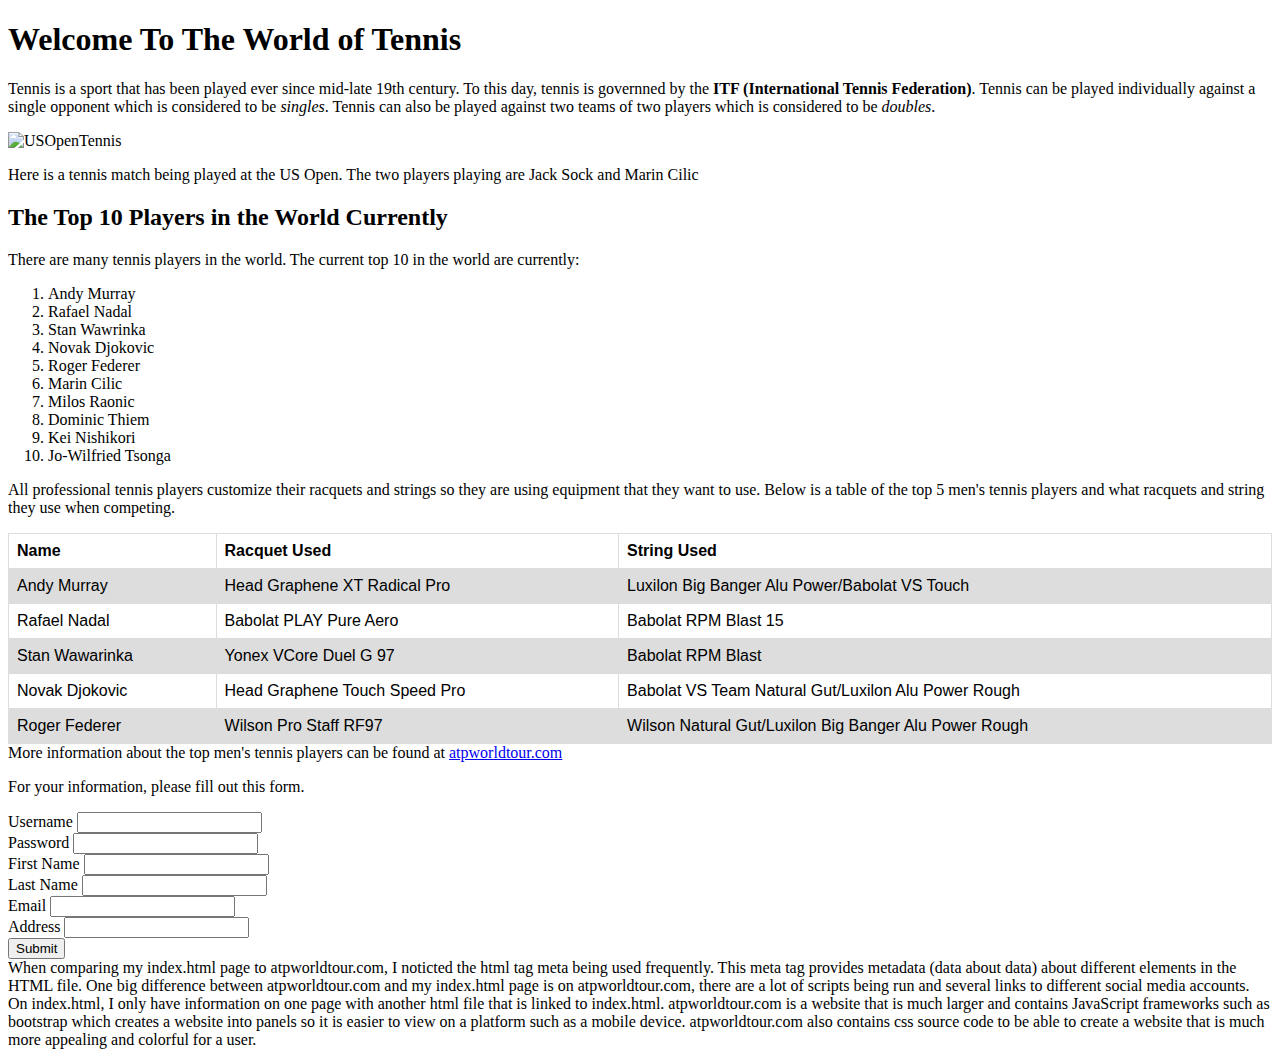
==== index.html @ 971e01a6 "add content to index.html" ====
<!DOCTYPE html>
<html lang="en">
<head>
	<title>Tennis</title>
	<style>
table {
    font-family: arial, sans-serif;
    border-collapse: collapse;
    width: 100%;
}

td, th {
    border: 1px solid #dddddd;
    text-align: left;
    padding: 8px;
}

tr:nth-child(even) {
    background-color: #dddddd;
}
</style>
</head>
<body>

<h1>Welcome To The World of Tennis</h1>

<p>
	Tennis is a sport that has been played ever since mid-late 19th century. To this day, tennis is governned by the <strong>ITF (International Tennis Federation)</strong>. Tennis can be played individually against a single opponent which is considered to be <em>singles</em>. Tennis can also be played against two teams of two players which is considered to be <em>doubles</em>. 

</p>

<img src="pexels-photo-171568.jpeg" alt="USOpenTennis" height="747" width="1328">
<p>Here is a tennis match being played at the US Open. The two players playing are Jack Sock and Marin Cilic</p>

<h2>The Top 10 Players in the World Currently</h2>

<p>
	There are many tennis players in the world. The current top 10 in the world are currently:
</p>

<ol>
	<li>Andy Murray</li>
	<li>Rafael Nadal</li>
	<li>Stan Wawrinka</li>
	<li>Novak Djokovic</li>
	<li>Roger Federer</li>
	<li>Marin Cilic</li>
	<li>Milos Raonic</li>
	<li>Dominic Thiem</li>
	<li>Kei Nishikori</li>
	<li>Jo-Wilfried Tsonga</li>
</ol>


<p>
	All professional tennis players customize their racquets and strings so they are using equipment that they want to use. Below is a table of the top 5 men's tennis players and what racquets and string they use when competing.
</p>

<table>
  <tr>
    <th>Name</th>
    <th>Racquet Used</th>
    <th>String Used</th>
  </tr>
  <tr>
    <td>Andy Murray</td>
    <td>Head Graphene XT Radical Pro</td>
    <td>Luxilon Big Banger Alu Power/Babolat VS Touch</td>
  </tr>
  <tr>
    <td>Rafael Nadal</td>
    <td>Babolat PLAY Pure Aero</td>
    <td>Babolat RPM Blast 15</td>
  </tr>
  <tr>
    <td>Stan Wawarinka</td>
    <td>Yonex VCore Duel G 97</td>
    <td>Babolat RPM Blast</td>
  </tr>
  <tr>
    <td>Novak Djokovic</td>
    <td>Head Graphene Touch Speed Pro</td>
    <td>Babolat VS Team Natural Gut/Luxilon Alu Power Rough</td>
  </tr>
  <tr>
    <td>Roger Federer</td>
    <td>Wilson Pro Staff RF97</td>
    <td>Wilson Natural Gut/Luxilon Big Banger Alu Power Rough</td>
  </tr>
</table>



More information about the top men's tennis players can be found at <a href="https://www.atpworldtour.com/">atpworldtour.com</a>


<p>
	For your information, please fill out this form.
</p>

<form action="form-complete.html" method="post">
	<div>
		<label>Username</label>
		<input type="text" name="username">
	</div>
	<div>
		<label>Password</label>
		<input type="password" name="password">
	</div>
	<div>
		<label>First Name</label>
		<input type="text" name="firstname">
	</div>
		<div>
		<label>Last Name</label>
		<input type="text" name="lastname">
	</div>
		<div>
		<label>Email</label>
		<input type="email" name="email">
	</div>
		<div>
		<label>Address</label>
		<input type="text" name="address">
	</div>
	<button type="submit">Submit</button>
</form>


When comparing my index.html page to atpworldtour.com, I noticted the html tag meta being used frequently. This meta tag provides metadata (data about data) about different elements in the HTML file. One big difference between atpworldtour.com and my index.html page is on atpworldtour.com, there are a lot of scripts being run and several links to different social media accounts. On index.html, I only have information on one page with another html file that is linked to index.html. atpworldtour.com is a website that is much larger and contains JavaScript frameworks such as bootstrap which creates a website into panels so it is easier to view on a platform such as a mobile device. atpworldtour.com also contains css source code to be able to create a website that is much more appealing and colorful for a user.

</body>
</html>
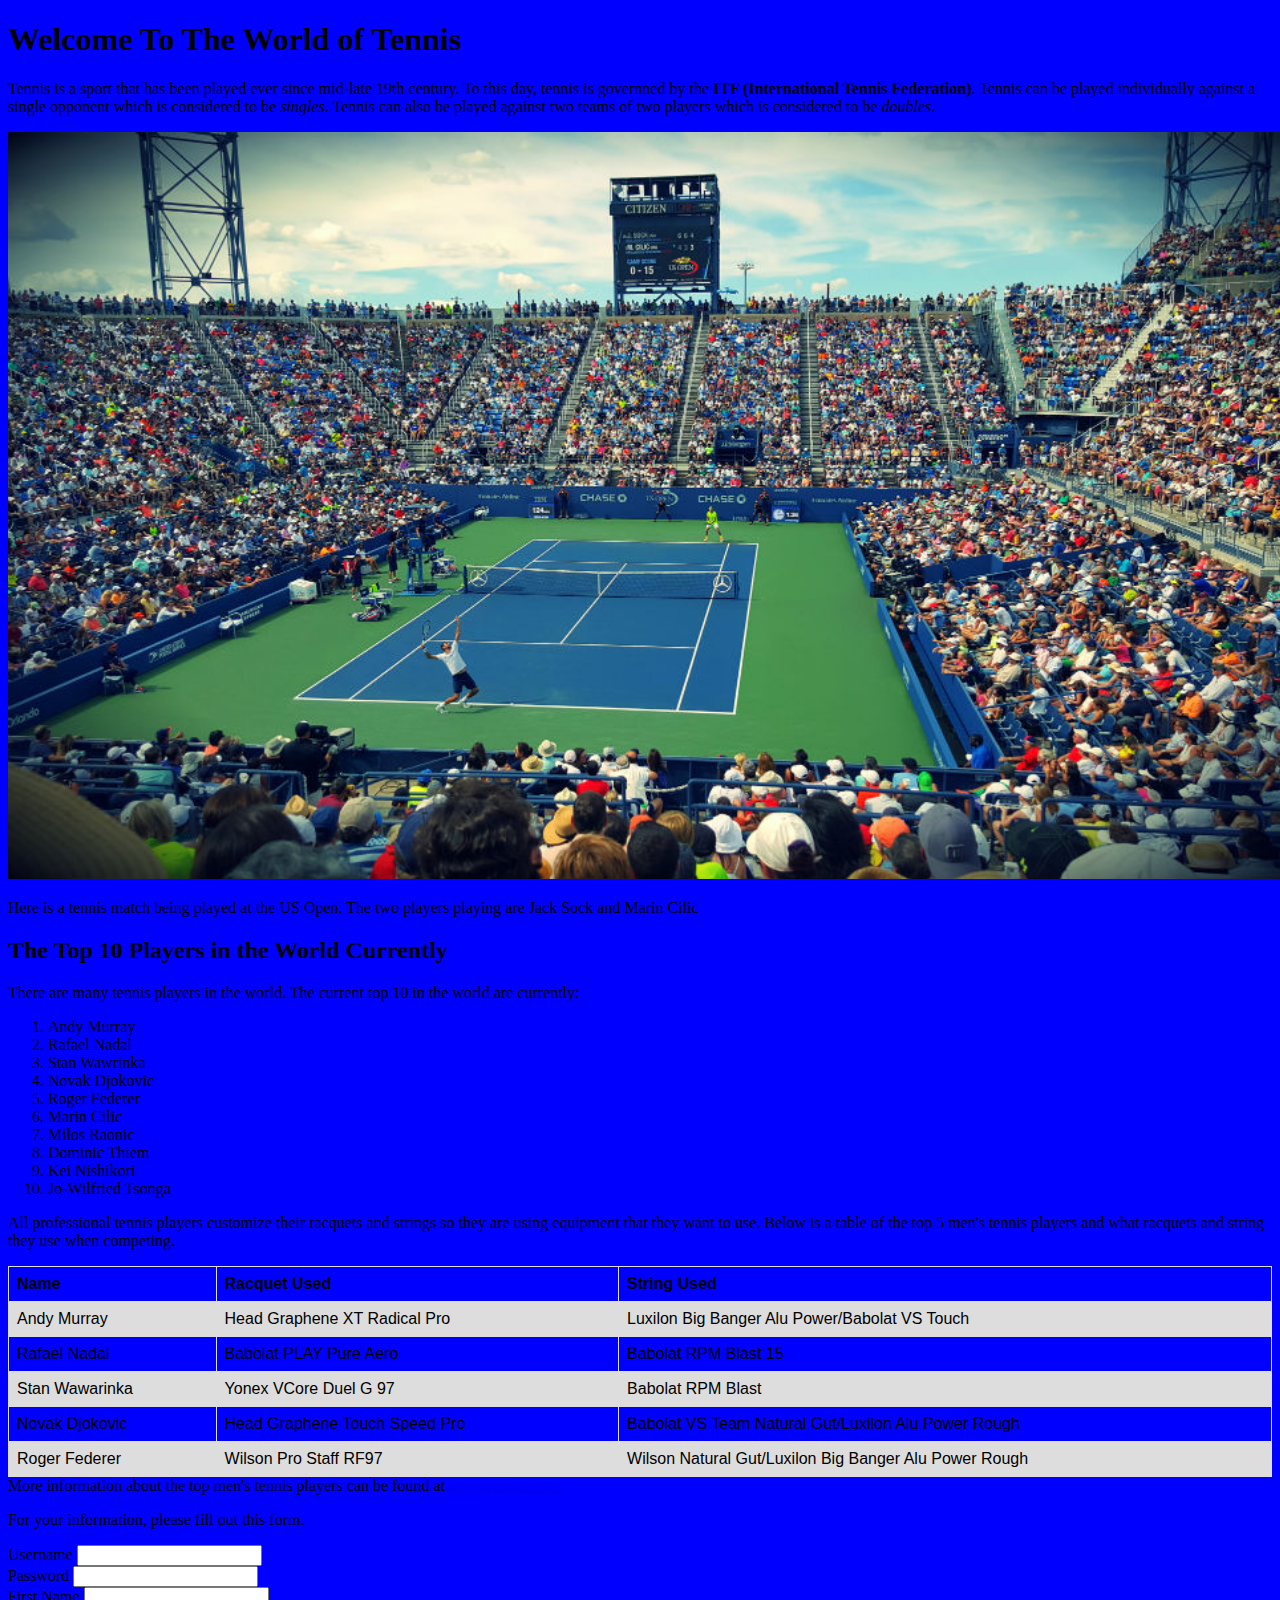
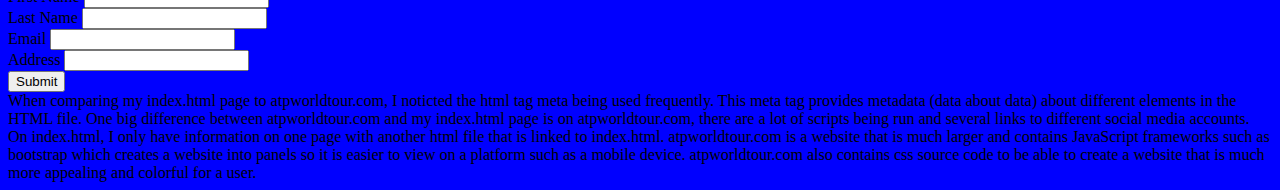
==== commit eafcafc7: "add css file to repo, wrote a link tag to both html pages, and change the image so it loads faster o" ====
--- a/index.html
+++ b/index.html
@@ -2,6 +2,7 @@
 <html lang="en">
 <head>
 	<title>Tennis</title>
+	<link rel="stylesheet" type="text/css" href="styles.css">
 	<style>
 table {
     font-family: arial, sans-serif;
@@ -29,7 +30,7 @@
 
 </p>
 
-<img src="pexels-photo-171568.jpeg" alt="USOpenTennis" height="747" width="1328">
+<img src="CilicSock.jpg" alt="USOpenTennis" height="747" width="1328">
 <p>Here is a tennis match being played at the US Open. The two players playing are Jack Sock and Marin Cilic</p>
 
 <h2>The Top 10 Players in the World Currently</h2>
--- a/styles.css
+++ b/styles.css
@@ -0,0 +1,3 @@
+body {
+	background: blue;
+}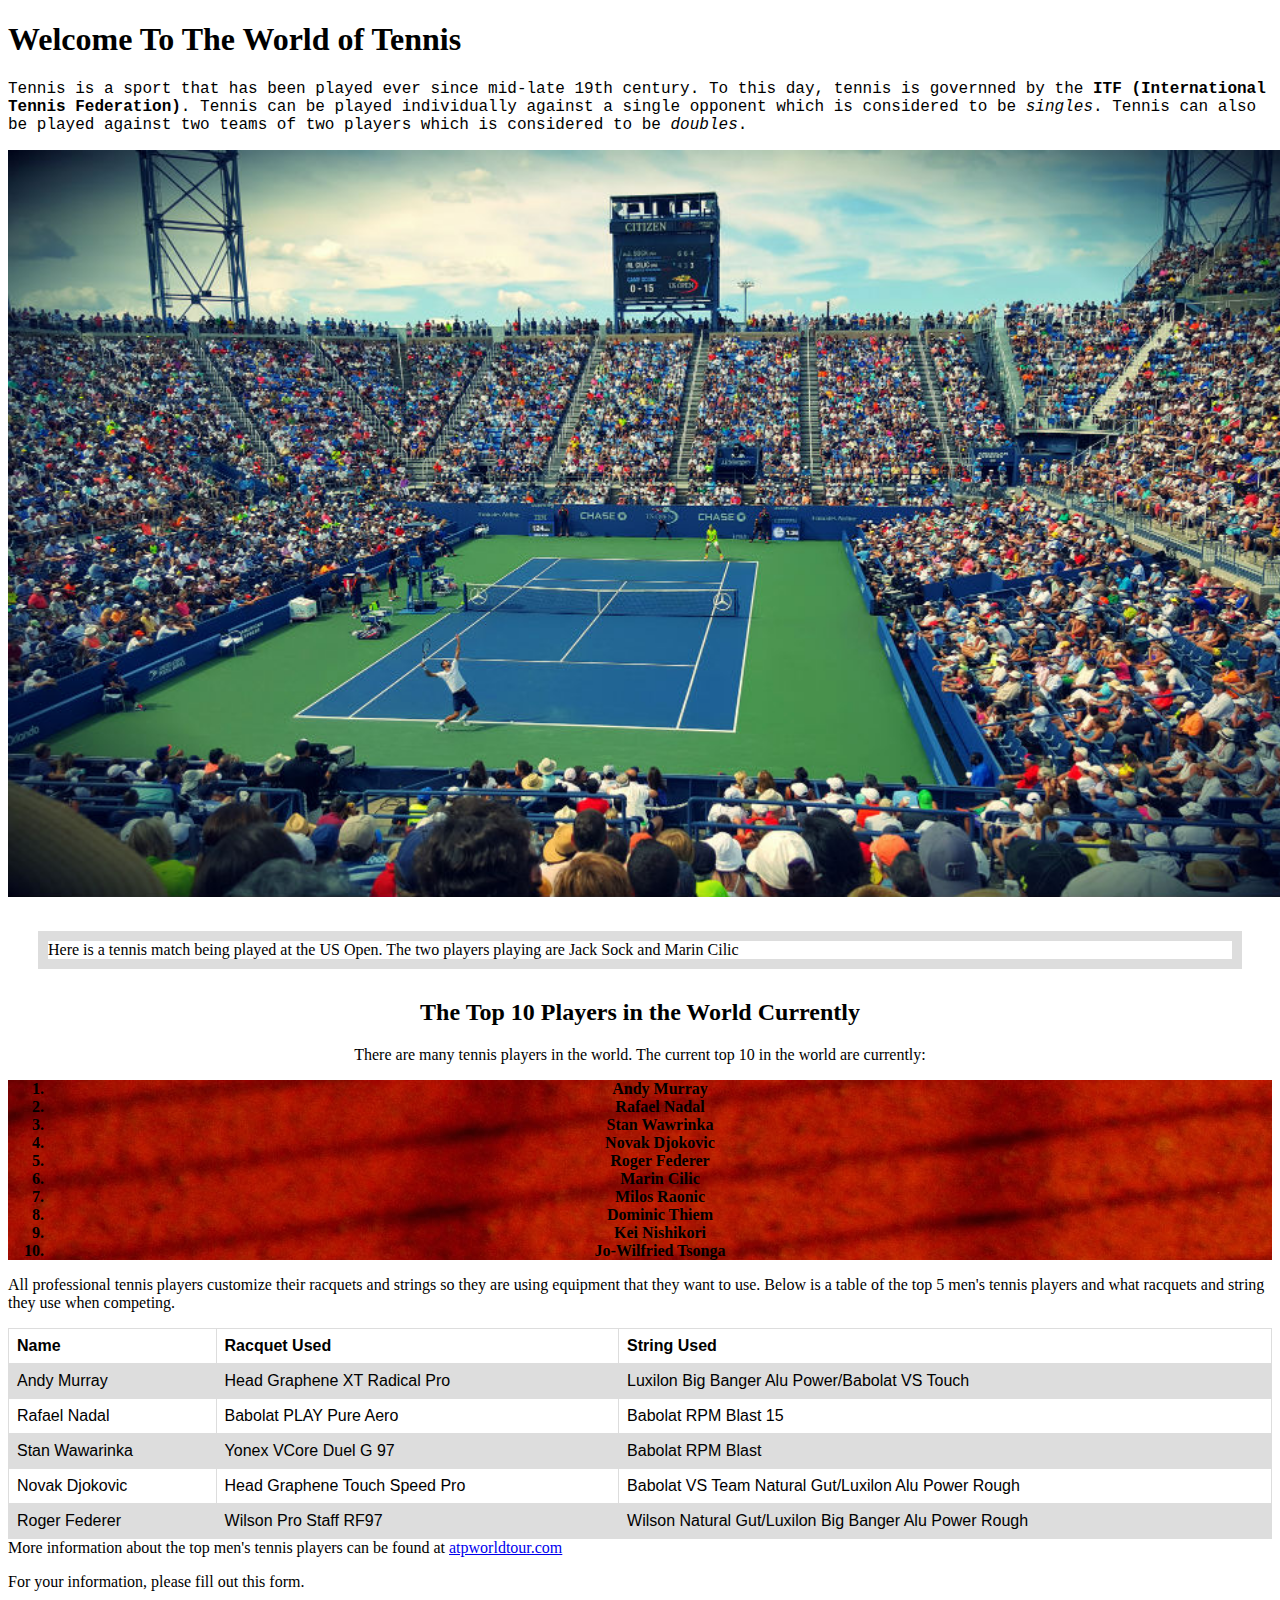
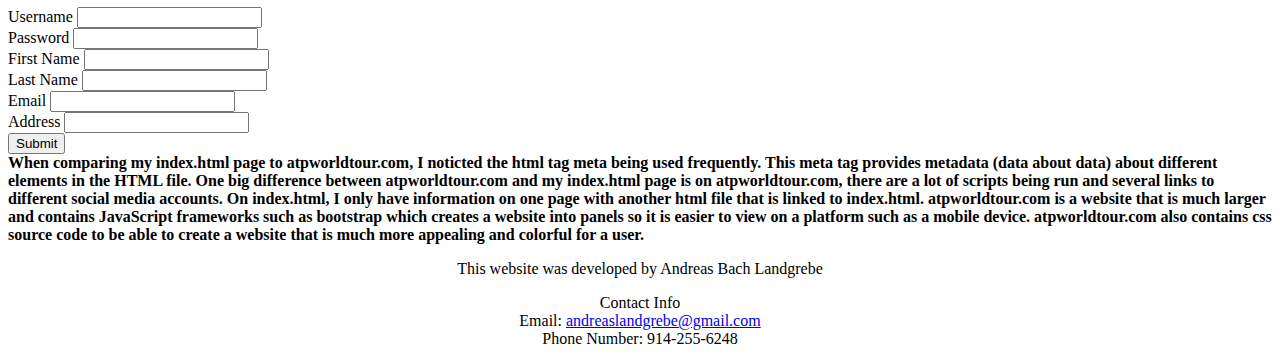
==== commit 46985db1: "add padding and border to table, add margin to second paragraph and ordered list, centered the foote" ====
--- a/index.html
+++ b/index.html
@@ -3,42 +3,26 @@
 <head>
 	<title>Tennis</title>
 	<link rel="stylesheet" type="text/css" href="styles.css">
-	<style>
-table {
-    font-family: arial, sans-serif;
-    border-collapse: collapse;
-    width: 100%;
-}
-
-td, th {
-    border: 1px solid #dddddd;
-    text-align: left;
-    padding: 8px;
-}
-
-tr:nth-child(even) {
-    background-color: #dddddd;
-}
-</style>
 </head>
 <body>
 
 <h1>Welcome To The World of Tennis</h1>
-
-<p>
+<p id="First-P">
 	Tennis is a sport that has been played ever since mid-late 19th century. To this day, tennis is governned by the <strong>ITF (International Tennis Federation)</strong>. Tennis can be played individually against a single opponent which is considered to be <em>singles</em>. Tennis can also be played against two teams of two players which is considered to be <em>doubles</em>. 
 
 </p>
 
 <img src="CilicSock.jpg" alt="USOpenTennis" height="747" width="1328">
-<p>Here is a tennis match being played at the US Open. The two players playing are Jack Sock and Marin Cilic</p>
+<p id="Second-P">Here is a tennis match being played at the US Open. The two players playing are Jack Sock and Marin Cilic</p>
+
+<div class="TopTen">
 
 <h2>The Top 10 Players in the World Currently</h2>
 
 <p>
 	There are many tennis players in the world. The current top 10 in the world are currently:
 </p>
-
+</div>
 <ol>
 	<li>Andy Murray</li>
 	<li>Rafael Nadal</li>
@@ -99,7 +83,7 @@
 	For your information, please fill out this form.
 </p>
 
-<form action="form-complete.html" method="post">
+<form action="form-complete.html" method="get">
 	<div>
 		<label>Username</label>
 		<input type="text" name="username">
@@ -127,8 +111,22 @@
 	<button type="submit">Submit</button>
 </form>
 
+<div class="Compare">
+When comparing my index.html page to atpworldtour.com, I noticted the html tag meta being used frequently. This meta tag provides metadata (data about data) about different elements in the HTML file. One big difference between atpworldtour.com and my index.html page is on atpworldtour.com, there are a lot of scripts being run and several links to different social media accounts. On index.html, I only have information on one page with another html file that is linked to index.html. atpworldtour.com is a website that is much larger and contains JavaScript frameworks such as bootstrap which creates a website into panels so it is easier to view on a platform such as a mobile device. atpworldtour.com also contains css source code to be able to create a website that is much more appealing and colorful for a user.
+</div>
 
-When comparing my index.html page to atpworldtour.com, I noticted the html tag meta being used frequently. This meta tag provides metadata (data about data) about different elements in the HTML file. One big difference between atpworldtour.com and my index.html page is on atpworldtour.com, there are a lot of scripts being run and several links to different social media accounts. On index.html, I only have information on one page with another html file that is linked to index.html. atpworldtour.com is a website that is much larger and contains JavaScript frameworks such as bootstrap which creates a website into panels so it is easier to view on a platform such as a mobile device. atpworldtour.com also contains css source code to be able to create a website that is much more appealing and colorful for a user.
+<footer>
+	<p>This website was developed by Andreas Bach Landgrebe </p>
+	<p>
+	 Contact Info
+	 <br>
+	 Email: <a href="mailto:andreaslandgrebe@gmail.com">andreaslandgrebe@gmail.com</a> 
+	 <br>
+	 Phone Number: 914-255-6248
+	</p>
+
+</footer>
+
 
 </body>
 </html>--- a/styles.css
+++ b/styles.css
@@ -1,3 +1,57 @@
 body {
-	background: blue;
+	background: white;
+}
+table {
+    font-family: arial, sans-serif;
+    border-collapse: collapse;
+    width: 100%;
+}
+
+td, th {
+    border: 1px solid #dddddd;
+    text-align: left;
+    padding: 8px;
+}
+
+tr:nth-child(even) {
+    background-color: #dddddd;
+}
+
+#First-P {
+	font-family: courier;
+}
+
+#Second-P {
+	margin: 30px;
+	border: 10px solid #dddddd;
+}
+
+a:visited {
+	color: pink;
+}
+
+ol {
+	background-image: url("tennis-ball-sport-yellow-66323.jpeg");
+	font-weight: bold;
+	margin-right: auto;
+	margin-left: auto;
+	text-align: center;
+}
+footer {
+	margin-right: auto;
+	margin-left: auto;
+	display: block;
+	text-align: center;
+
+}
+
+.TopTen {
+	margin-right: auto;
+	margin-left: auto;
+	display: block;
+	text-align: center;
+}
+
+.Compare {
+	font-weight: bolder;
 }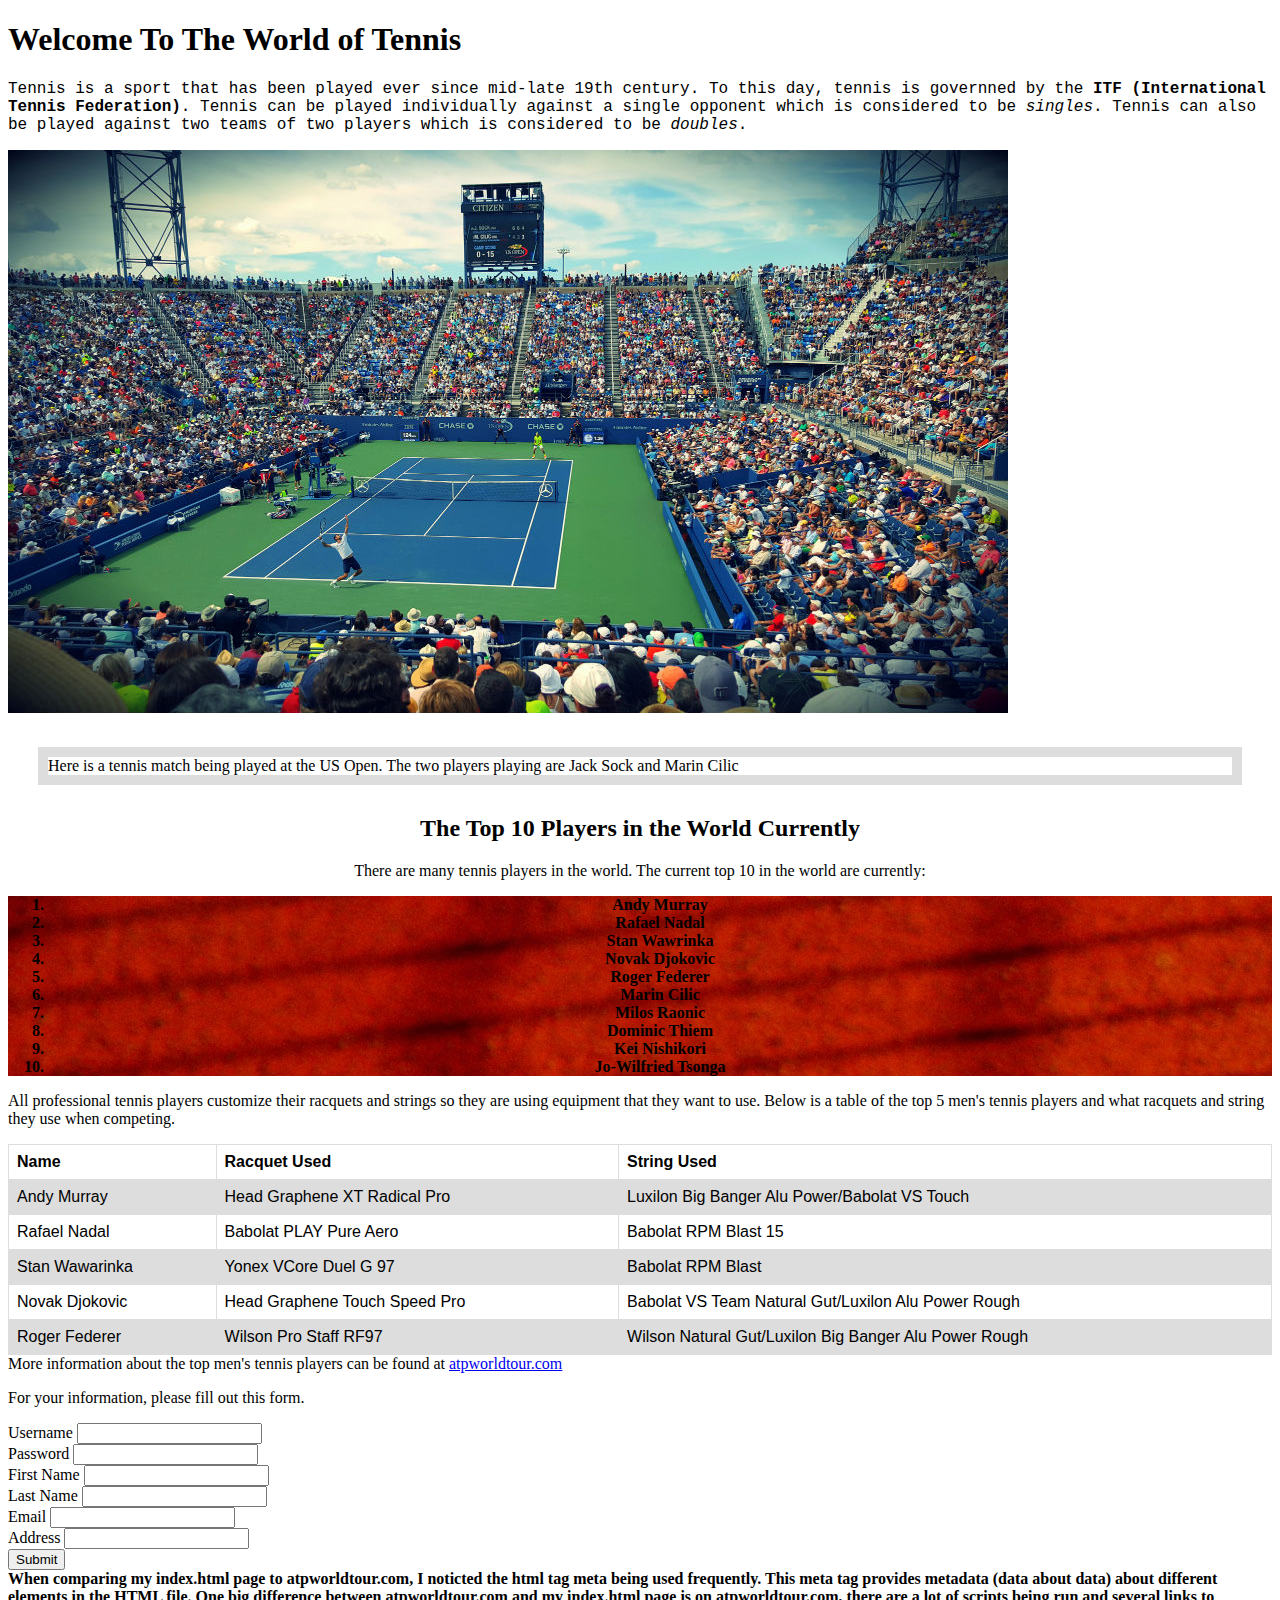
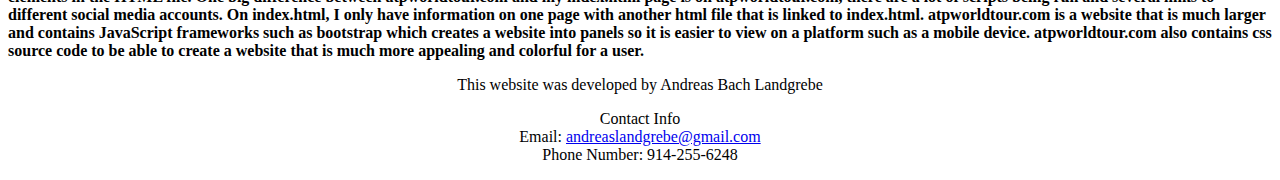
==== commit e6b9c2a0: "add media query to improve responsiveness of my page" ====
--- a/index.html
+++ b/index.html
@@ -12,7 +12,7 @@
 
 </p>
 
-<img src="CilicSock.jpg" alt="USOpenTennis" height="747" width="1328">
+<img src="CilicSock.jpg" id="USOpenTennis">
 <p id="Second-P">Here is a tennis match being played at the US Open. The two players playing are Jack Sock and Marin Cilic</p>
 
 <div class="TopTen">
--- a/styles.css
+++ b/styles.css
@@ -54,4 +54,11 @@
 
 .Compare {
 	font-weight: bolder;
+}
+
+@media screen and (max-width: 1000px) {
+	#USOpenTennis {
+		width: 100%;
+		height: auto;
+	}
 }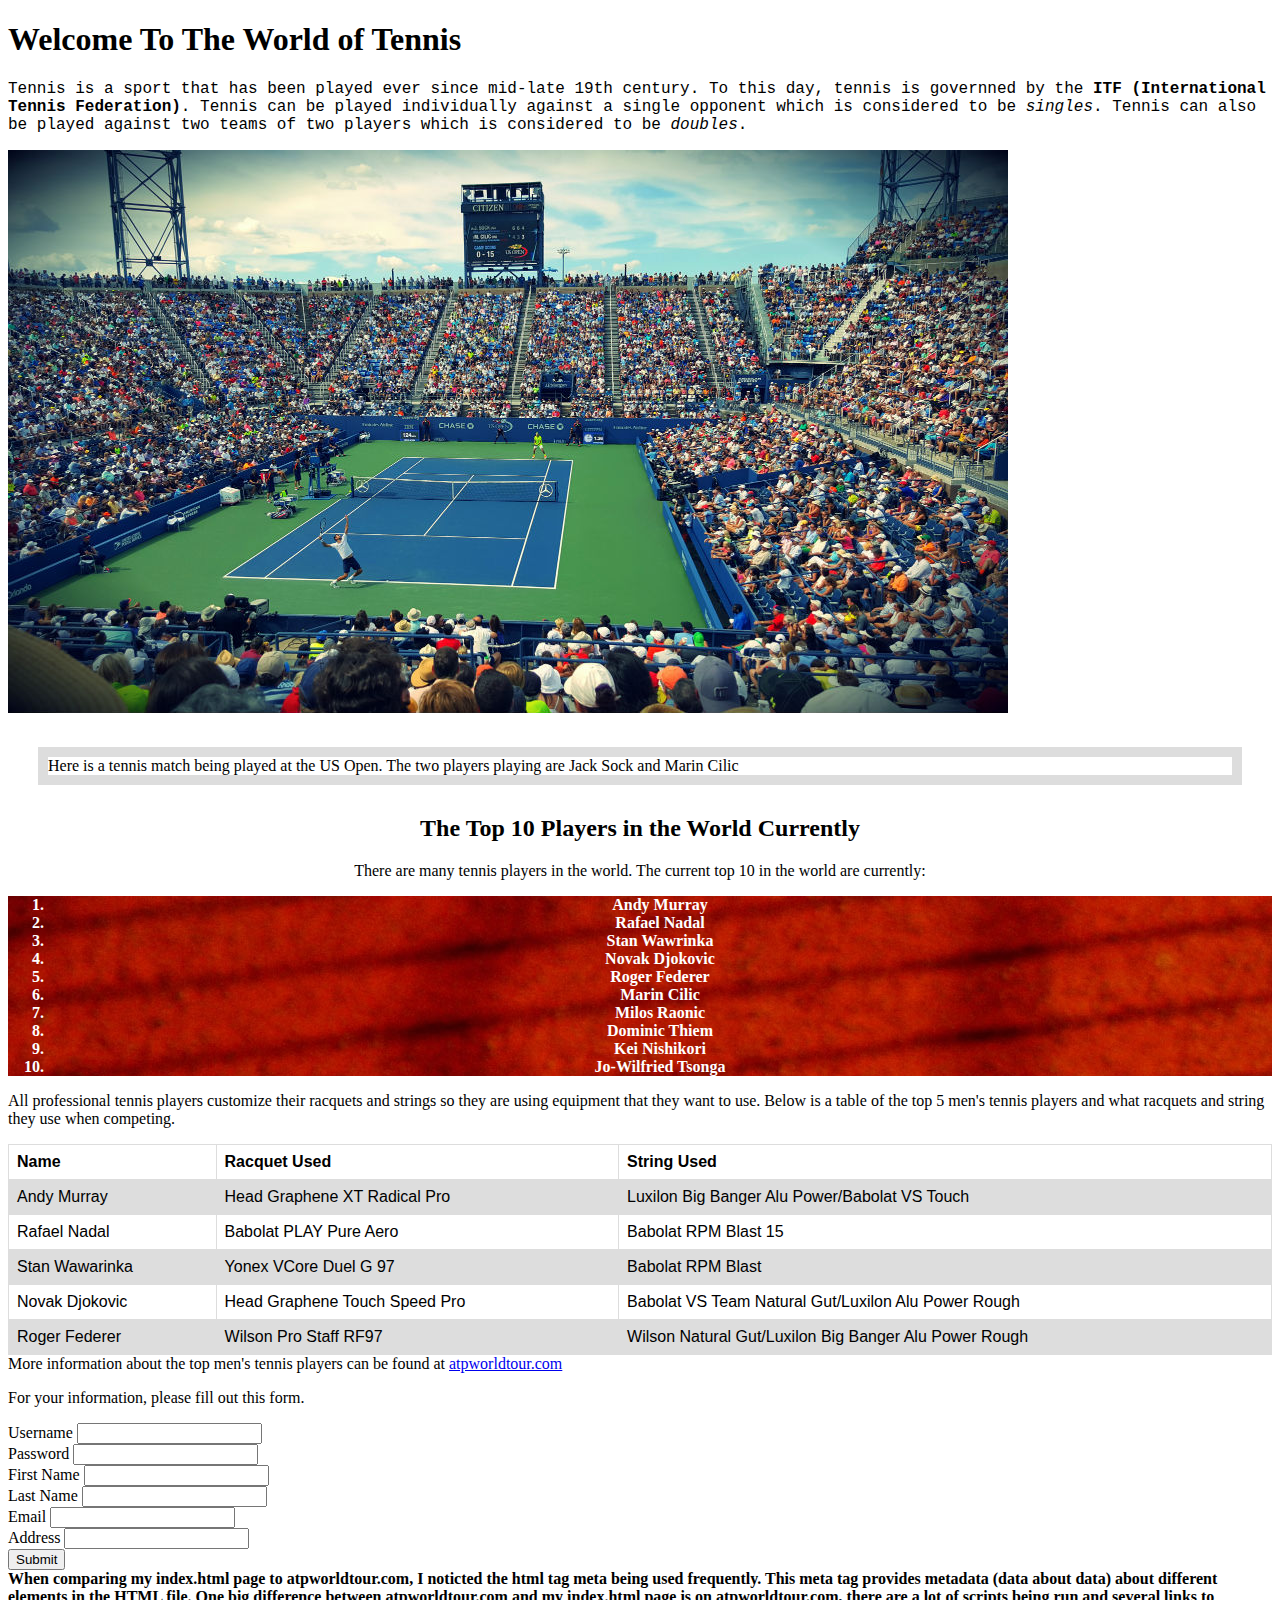
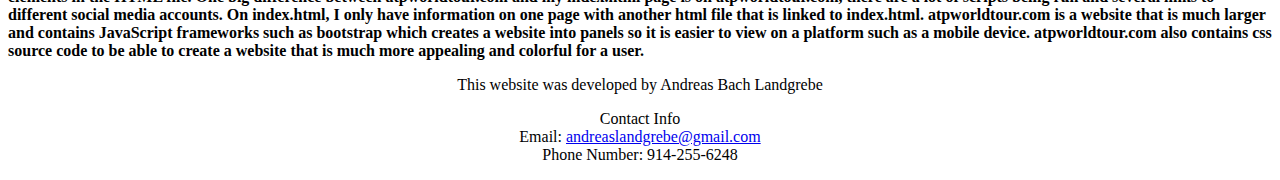
==== commit ed5a1cb4: "add a alt attribute to image" ====
--- a/index.html
+++ b/index.html
@@ -12,7 +12,7 @@
 
 </p>
 
-<img src="CilicSock.jpg" id="USOpenTennis">
+<img src="CilicSock.jpg" id="USOpenTennis" alt="USOpenTennis">
 <p id="Second-P">Here is a tennis match being played at the US Open. The two players playing are Jack Sock and Marin Cilic</p>
 
 <div class="TopTen">
--- a/styles.css
+++ b/styles.css
@@ -36,6 +36,8 @@
 	margin-right: auto;
 	margin-left: auto;
 	text-align: center;
+	color: white;
+
 }
 footer {
 	margin-right: auto;
